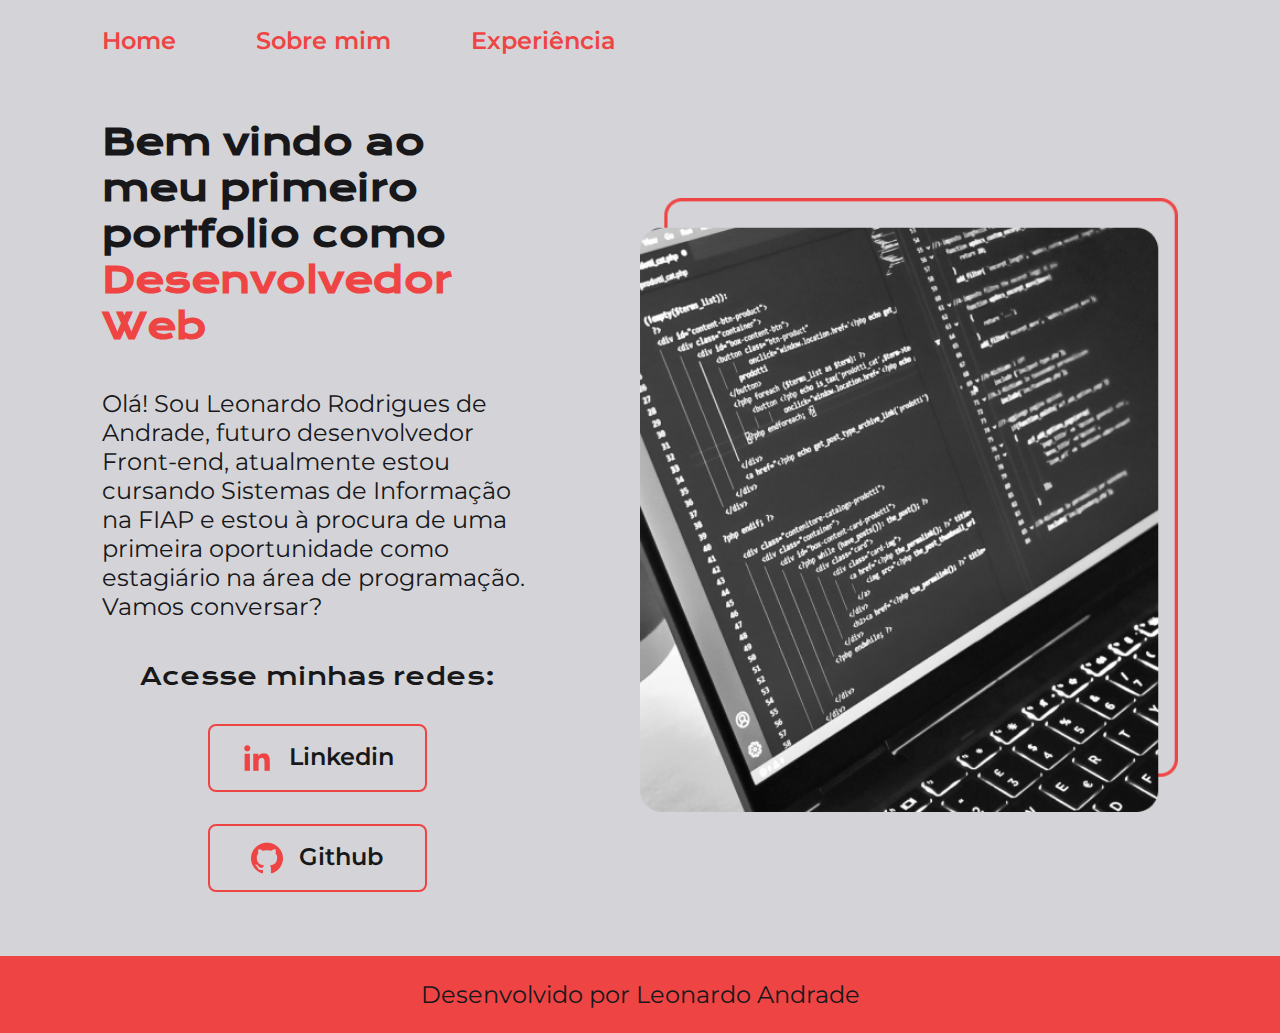
==== index.html @ 710307aa "Add files via upload" ====
<!DOCTYPE html>
<html lang="pt-br">

<head>
    <meta charset="UTF-8">
    <meta http-equiv="X-UA-Compatible" content="IE=edge">
    <meta name="viewport" content="width=device-width, initial-scale=1.0">
    <link rel="stylesheet" href="./styles/style.css">
    <title>Portfolio</title>
</head>

<body>

    <!-- header -->
    <header class="cabecalho">
        <nav class="cabecalho__menu">
            <a class="cabecalho__menu__link" href="index.html"> Home </a>
            <a class="cabecalho__menu__link" href="about.html"> Sobre mim </a>
            <a class="cabecalho__menu__link" href="experience.html"> Experiência </a>
        </nav>
    </header>

    <main class="container">

        <!-- conteudo -->
        <section class="container__conteudo">

            <!-- titulo -->
            <h1 class="container__conteudo__titulo">
                Bem vindo ao meu primeiro portfolio como <strong class="titulo_destaque"> Desenvolvedor Web
                </strong>
            </h1>

            <!-- parágrafo -->
            <p class="container__conteudo__paragrafo">
                Olá! Sou Leonardo Rodrigues de Andrade, futuro desenvolvedor Front-end, atualmente estou cursando
                Sistemas de Informação na FIAP e estou à procura de uma primeira oportunidade como estagiário na área de
                programação. Vamos conversar?
            </p>

            <!-- links -->
            <div class="container__links">
                <h2 class="apresentacao__links__subtitulo"> Acesse minhas redes: </h2>

                <a class="apresentacao__links__nav" href="https://www.linkedin.com/in/leonardo-rodrigues-de-andrade-940852205/">
                    <img class="apresentacao__links__logo" src="./assets/linkedin-logo.png" alt="Linkedin logo">
                    Linkedin
                </a>
                <a class="apresentacao__links__nav" href="https://github.com/Leorandrade">
                    <img class="apresentacao__links__logo" src="./assets/github-logo.png" alt="Github logo">
                    Github
                </a>
            </div>
        </section>

        <img class="apresentacao__imagem" src="./assets/imagem1.png" alt="Minha foto">

    </main>

    <footer class="rodape">
        <p class="rodape__conteudo">Desenvolvido por Leonardo Andrade</p>
    </footer>

</body>

</html>
---- styles/style.css ----
@import url('https://fonts.googleapis.com/css2?family=Krona+One&family=Montserrat:wght@400;600&display=swap');

:root {
    --cor-primaria: #D4D4D8;
    --cor-secundaria: #18181B;
    --cor-terciaria: #EF4444;

    --font-title: 'Krona One', sans-serif;
    --font-p: 'Montserrat', sans-serif;
}

* {
    margin: 0;
    padding: 0;
}

body {
    box-sizing: border-box;
    background-color: var(--cor-primaria);
    color: var(--cor-secundaria);
}

.cabecalho {
    display: flex;
    padding: 2% 0 0 8%;
}

.cabecalho__menu {
    font-family: var(--font-p);
    font-size: 1.5rem;
    font-weight: 600;
    display: flex;
    gap: 5rem;
}

.cabecalho__menu__link {
    text-decoration: none;
    color: var(--cor-terciaria);
}

.cabecalho__menu__link:hover {
    color: var(--cor-secundaria);
}

.container {
    padding: 5% 8%;
    display: flex;
    align-items: center;
    justify-content: space-between;
    gap: 5.125rem;
}

.container__conteudo {
    width: 40%;
    display: flex;
    flex-direction: column;
    gap: 2.5rem;
}
.container__experiencia {
    gap: 2.5rem;
    display: flex;
    flex-direction: column;
}

.container__conteudo__titulo {
    font-family: var(--font-title);
    font-size: 2.25rem;
}
.container__conteudo__subtitulo {
    font-family: var(--font-title);
    font-size: 1.25rem;
    font-weight: 10;
}

.titulo_destaque {
    color: var(--cor-terciaria);
}

.container__conteudo__paragrafo {
    font-family: var(--font-p);
    font-size: 1.5rem;
}

.container__conteudo__experiencia {
    font-family: var(--font-p);
    font-weight: 500;
    font-size: 1.0625rem;
    display: flex;
    justify-content: space-between;
    list-style: none;
}

.container__conteudo__experiencia__lista , .container__conteudo__experiencia__status {
    list-style: none;
}

.container__links {
    display: flex;
    align-items: center;
    flex-direction: column;
    justify-content: space-between;
    gap: 2rem;
}

.apresentacao__links__subtitulo {
    font-family: var(--font-title);
    font-weight: 400;
    font-size: 1.5rem;
}

.apresentacao__links__logo {
    width: 2rem;
    height: 2rem;
}

.apresentacao__links__nav {
    font-family: var(--font-p);
    display: flex;
    justify-content: center;
    gap: 1rem;
    text-align: center;
    text-decoration: none;
    font-weight: 600;
    font-size: 1.5rem;
    width: 50%;
    border-radius: 0.5rem;
    padding: 1rem 0;
    color: var(--cor-secundaria);
    border: 0.125rem solid var(--cor-terciaria);
}

.apresentacao__links__nav:hover {
    background-color: var(--cor-secundaria);
    color: var(--cor-primaria);
}

.apresentacao__imagem {
    width: 50%;
}

.rodape {
    font-family: var(--font-p);
    background-color: var(--cor-terciaria);
    display: flex;
    text-align: center;
    flex-direction: column;
    align-items: center;
    padding: 1.5rem;
}

.rodape__conteudo {
    font-size: 1.5rem;
    font-weight: 25rem;
}


/* Media Query */
@media (max-width: 75rem) {
    .cabecalho {
        padding: auto;
    }

    .cabecalho__menu {
        justify-content: center;
    }

    .container {
        flex-direction: column-reverse;
        padding: 5%;
    }

    .container__conteudo {
        width: auto;
    }
}
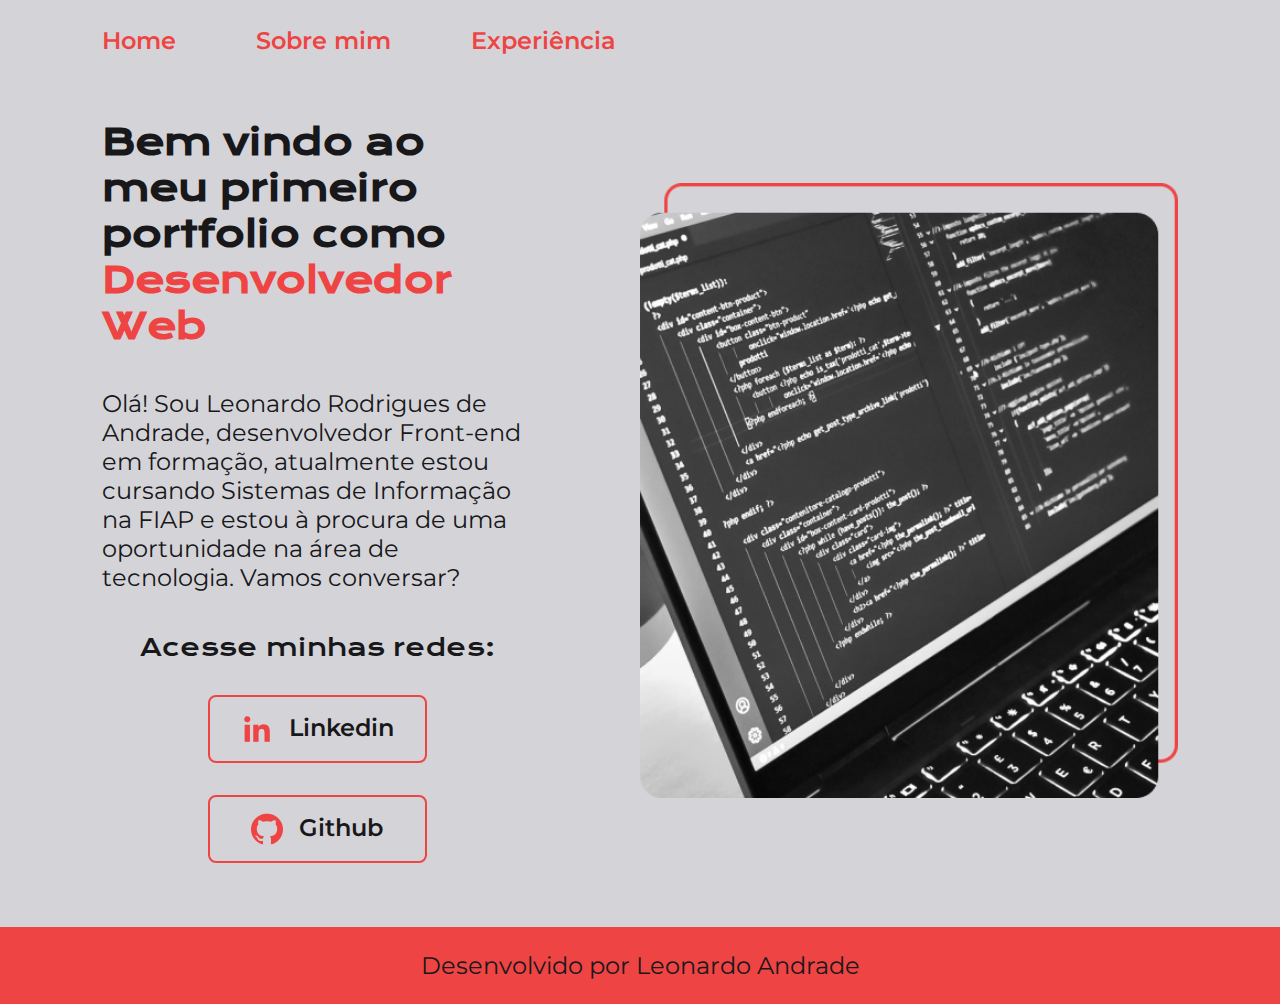
==== commit eaa77dc0: "Update index.html" ====
--- a/index.html
+++ b/index.html
@@ -33,9 +33,8 @@
 
             <!-- parágrafo -->
             <p class="container__conteudo__paragrafo">
-                Olá! Sou Leonardo Rodrigues de Andrade, futuro desenvolvedor Front-end, atualmente estou cursando
-                Sistemas de Informação na FIAP e estou à procura de uma primeira oportunidade como estagiário na área de
-                programação. Vamos conversar?
+                Olá! Sou Leonardo Rodrigues de Andrade, desenvolvedor Front-end em formação, atualmente estou cursando
+                Sistemas de Informação na FIAP e estou à procura de uma oportunidade na área de tecnologia. Vamos conversar?
             </p>
 
             <!-- links -->
@@ -63,4 +62,4 @@
 
 </body>
 
-</html>+</html>
